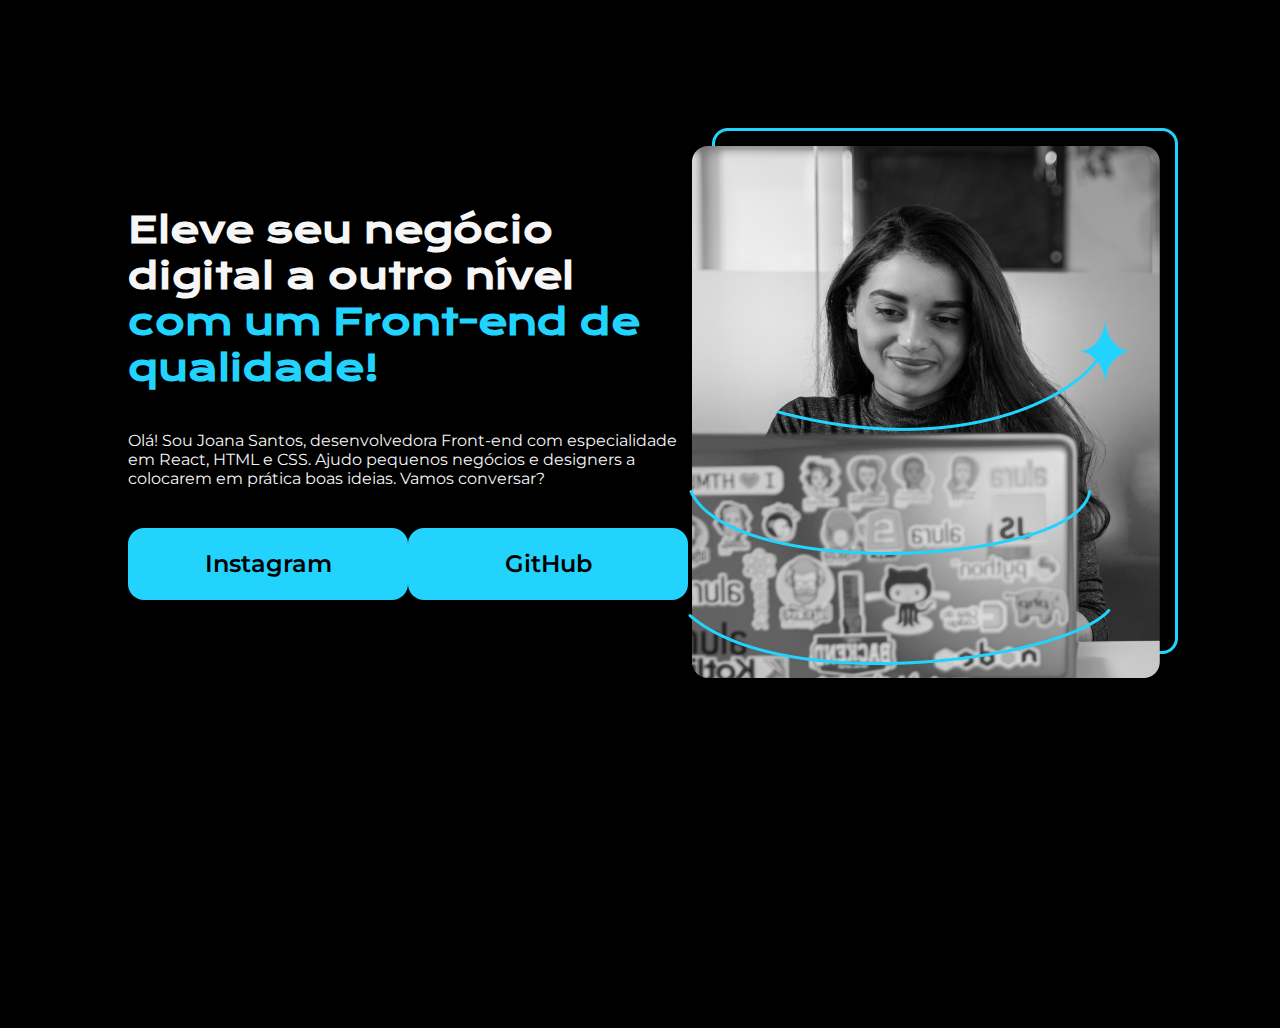
==== HTML CSS/ambientes de desenvolvimento, estrutura de arquivos e tags/index3/index.html @ 399bc338 "updating" ====
<!DOCTYPE html>
<html lang="pt-br">
    <head>
        <meta charset="UTF-8" />
        <meta http-equiv="X-UA-Compatible" content="IE=edge" />
        <meta name="viewport" content="width=device-width, initial-scale=1.0" />
        <link rel="stylesheet" href="./style.css" />
        <title>Portifolio</title>
    </head>
    <body>
        <header></header>
        <main class="apresentacao">
            <section class="apresentacao__conteudo">
                <h1 class="apresentacao__conteudo__titulo">
                    Eleve seu negócio digital a outro nível
                    <strong class="titulo-destaque"
                        >com um Front-end de qualidade!
                    </strong>
                </h1>
                <p class="apresentacao__conteudo__texto">
                    Olá! Sou Joana Santos, desenvolvedora Front-end com
                    especialidade em React, HTML e CSS. Ajudo pequenos negócios
                    e designers a colocarem em prática boas ideias. Vamos
                    conversar?
                </p>
                <div class="apresentacao__links">
                    <a
                        class="apresentacao__links__link"
                        href="https://instagram.com/rafaballerini"
                        >Instagram</a
                    >
                    <a
                        class="apresentacao__links__link"
                        href="https://github.com/guilhermeonrails"
                        >GitHub</a
                    >
                </div>
            </section>
            <img
                src="../arquivos/Portifolio-HTML-e-CSS-aula_3/Portifolio-HTML-e-CSS-aula_3/Imagem.png"
                alt="Foto da Joana Santos programando"
            />
        </main>
        <footer></footer>
    </body>
</html>
---- HTML CSS/ambientes de desenvolvimento, estrutura de arquivos e tags/index3/style.css ----
@import url('https://fonts.googleapis.com/css2?family=Krona+One&family=Montserrat:wght@400;600&display=swap');

* {
    margin: 0;
    padding: 0;
    text-decoration: none;
}

body {
    height: 100vh;
    box-sizing: border-box;
    background-color: #000;
    color: #f6f6f6;
}

.titulo-destaque {
    color: #22d4fd;
}

.apresentacao {
    display: flex;
    align-items: center;
    justify-content: space-between;
    margin: 10%;
}

.apresentacao__conteudo {
    display: flex;
    flex-direction: column;
    gap: 40px;
    width: 615px;
}

.apresentacao__conteudo__titulo {
    font-size: 36px;
    font-family: 'Krona One', sans-serif;
}

.apresentacao__conteudo__texto {
    font: 24px;
    font-family: 'Montserrat', sans-serif;
}

.apresentacao__links {
    display: flex;
    justify-content: space-between;
}

.apresentacao__links__link {
    background-color: #22d4fd;

    text-align: center;
    font-size: 24px;
    font-family: 'Montserrat', sans-serif;
    font-weight: 600;
    color: #000;

    width: 280px;
    padding: 21.5px 0px 21.5px;
    border-radius: 16px;
}
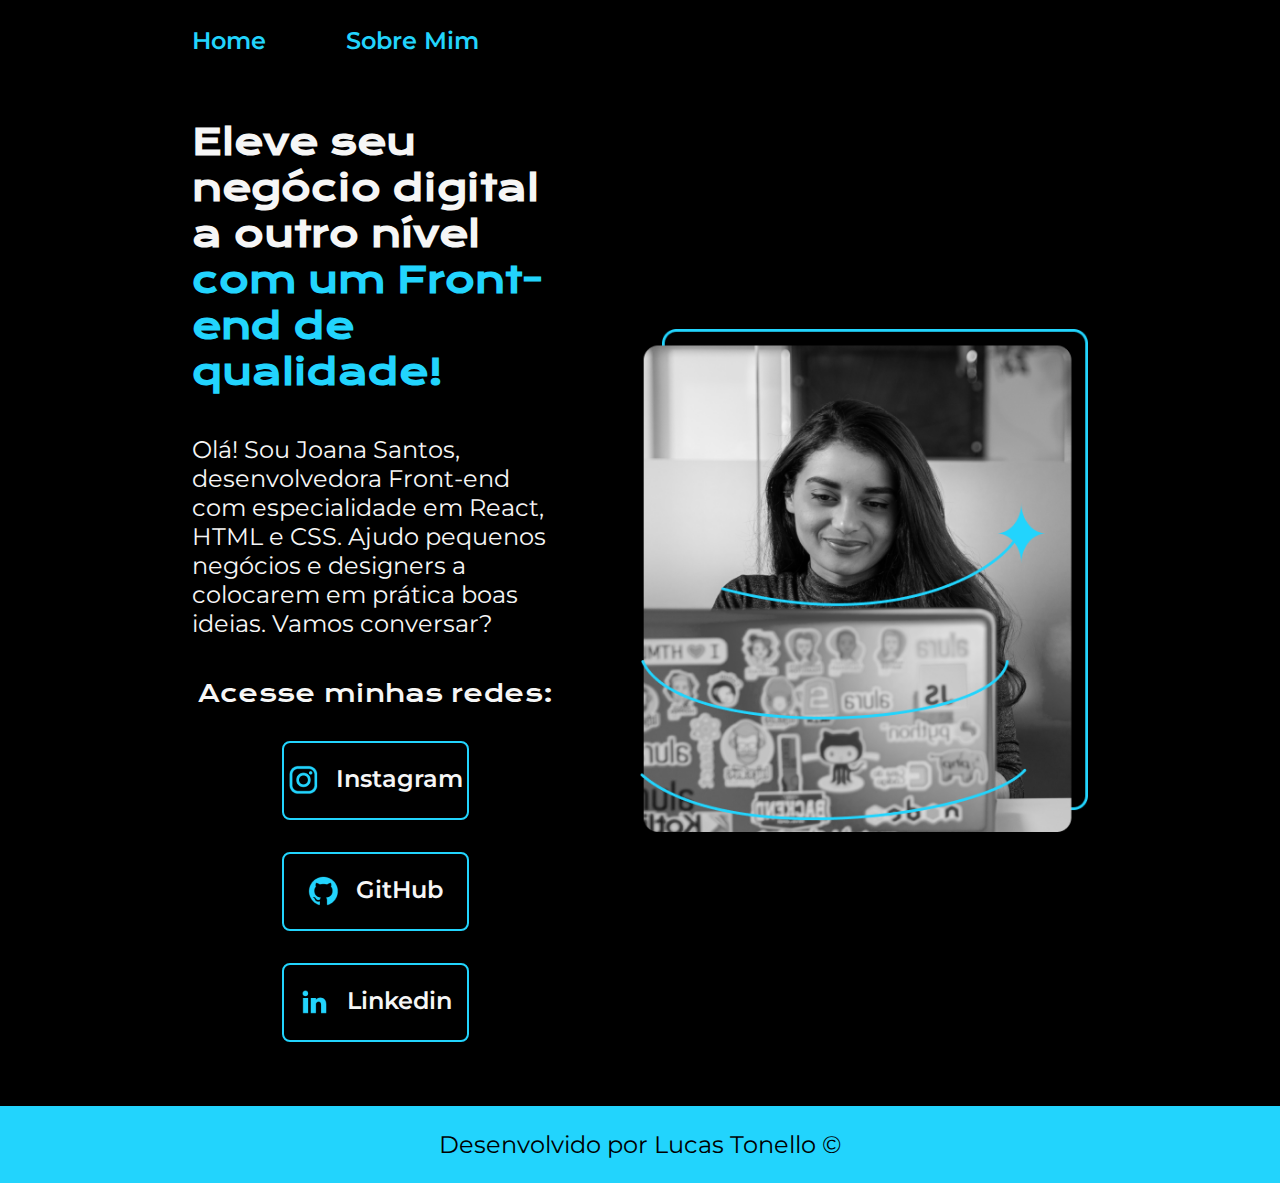
==== commit c8445061: "updating" ====
--- a/HTML CSS/ambientes de desenvolvimento, estrutura de arquivos e tags/index3/index.html
+++ b/HTML CSS/ambientes de desenvolvimento, estrutura de arquivos e tags/index3/index.html
@@ -1,46 +1,82 @@
 <!DOCTYPE html>
 <html lang="pt-br">
-    <head>
-        <meta charset="UTF-8" />
-        <meta http-equiv="X-UA-Compatible" content="IE=edge" />
-        <meta name="viewport" content="width=device-width, initial-scale=1.0" />
-        <link rel="stylesheet" href="./style.css" />
-        <title>Portifolio</title>
-    </head>
-    <body>
-        <header></header>
-        <main class="apresentacao">
-            <section class="apresentacao__conteudo">
-                <h1 class="apresentacao__conteudo__titulo">
-                    Eleve seu negócio digital a outro nível
-                    <strong class="titulo-destaque"
-                        >com um Front-end de qualidade!
-                    </strong>
-                </h1>
-                <p class="apresentacao__conteudo__texto">
-                    Olá! Sou Joana Santos, desenvolvedora Front-end com
-                    especialidade em React, HTML e CSS. Ajudo pequenos negócios
-                    e designers a colocarem em prática boas ideias. Vamos
-                    conversar?
-                </p>
-                <div class="apresentacao__links">
-                    <a
-                        class="apresentacao__links__link"
-                        href="https://instagram.com/rafaballerini"
-                        >Instagram</a
-                    >
-                    <a
-                        class="apresentacao__links__link"
-                        href="https://github.com/guilhermeonrails"
-                        >GitHub</a
-                    >
-                </div>
-            </section>
-            <img
-                src="../arquivos/Portifolio-HTML-e-CSS-aula_3/Portifolio-HTML-e-CSS-aula_3/Imagem.png"
-                alt="Foto da Joana Santos programando"
-            />
-        </main>
-        <footer></footer>
-    </body>
+   <head>
+      <meta charset="UTF-8" />
+      <meta http-equiv="X-UA-Compatible" content="IE=edge" />
+      <meta
+         name="viewport"
+         content="width=device-width, initial-scale=1.0"
+      />
+      <link rel="stylesheet" href="./styles/style.css" />
+      <title>Portifolio</title>
+   </head>
+   <body>
+      <header class="cabecalho">
+         <nav class="cabecalho__menu">
+            <a class="cabecalho__menu__link" href="index.html"
+               >Home</a
+            >
+            <a class="cabecalho__menu__link" href="about.html"
+               >Sobre Mim</a
+            >
+         </nav>
+      </header>
+      <main class="apresentacao">
+         <section class="apresentacao__conteudo">
+            <h1 class="apresentacao__conteudo__titulo">
+               Eleve seu negócio digital a outro nível
+               <strong class="titulo-destaque"
+                  >com um Front-end de qualidade!
+               </strong>
+            </h1>
+            <p class="apresentacao__conteudo__texto">
+               Olá! Sou Joana Santos, desenvolvedora Front-end com
+               especialidade em React, HTML e CSS. Ajudo pequenos
+               negócios e designers a colocarem em prática boas
+               ideias. Vamos conversar?
+            </p>
+            <div class="apresentacao__links">
+               <h2 class="apresentacao__links__subtitulo">
+                  Acesse minhas redes:
+               </h2>
+               <a
+                  class="apresentacao__links__navegacao"
+                  href="https://instagram.com/ltonelloo"
+               >
+                  <img
+                     src="../arquivos/imagens/instagram.png"
+                     alt="Instagram"
+                  />
+                  Instagram</a
+               >
+               <a
+                  class="apresentacao__links__navegacao"
+                  href="https://github.com/ltonelloo"
+               >
+                  <img
+                     src="../arquivos/imagens/github.png"
+                     alt="Github"
+                  />
+                  GitHub</a
+               >
+               <a
+                  class="apresentacao__links__navegacao"
+                  href="https://github.com/ltonelloo"
+               >
+                  <img
+                     src="../arquivos/imagens/linkedin.png"
+                     alt="Linkedin"
+                  />
+                  Linkedin</a
+               >
+            </div>
+         </section>
+         <img
+            class="apresentacao__imagem"
+            src="../arquivos/Portifolio-HTML-e-CSS-aula_3/Portifolio-HTML-e-CSS-aula_3/Imagem.png"
+            alt="Foto da Joana Santos programando"
+         />
+      </main>
+      <footer class="rodape">Desenvolvido por Lucas Tonello ©</footer>
+   </body>
 </html>
--- a/HTML CSS/ambientes de desenvolvimento, estrutura de arquivos e tags/index3/styles/style.css
+++ b/HTML CSS/ambientes de desenvolvimento, estrutura de arquivos e tags/index3/styles/style.css
@@ -0,0 +1,138 @@
+@import url('https://fonts.googleapis.com/css2?family=Krona+One&family=Montserrat:wght@400;600&display=swap');
+
+* {
+   margin: 0;
+   padding: 0;
+   text-decoration: none;
+}
+
+:root {
+   --cor--principal: #000000;
+   --cor-secundaria: #f6f6f6;
+   --cor-terciaria: #22d4fd;
+   --cor-hover: #272727;
+
+   --fonte-principal: 'krona one', sans-serif;
+   --fonte-secundaria: 'montserrat', sans-serif;
+}
+
+body {
+   box-sizing: border-box;
+   background-color: var(--cor--principal);
+   color: var(--cor-secundaria);
+}
+
+.cabecalho {
+   padding: 2% 0 0 15%;
+}
+
+.cabecalho__menu {
+   display: flex;
+   gap: 80px;
+}
+
+.cabecalho__menu__link {
+   font-family: var(--fonte-secundaria);
+   font-size: 1.5rem;
+   font-weight: 600;
+   color: var(--cor-terciaria);
+}
+
+.apresentacao {
+   display: flex;
+   align-items: center;
+   justify-content: space-between;
+   gap: 82px;
+   padding: 5% 15%;
+}
+
+.apresentacao__conteudo {
+   display: flex;
+   flex-direction: column;
+   gap: 40px;
+   width: 50%;
+}
+
+.apresentacao__conteudo__titulo {
+   font-size: 2.25rem;
+   font-family: var(--fonte-principal);
+}
+
+.titulo-destaque {
+   color: var(--cor-terciaria);
+}
+
+.apresentacao__conteudo__texto {
+   font-size: 1.5rem;
+   font-family: var(--fonte-secundaria);
+}
+
+.apresentacao__links {
+   display: flex;
+   flex-direction: column;
+   justify-content: space-between;
+   align-items: center;
+   gap: 32px;
+}
+
+.apresentacao__links__subtitulo {
+   font-family: var(--fonte-principal);
+   font-weight: 400;
+   font-size: 1.5rem;
+}
+
+.apresentacao__links__navegacao {
+   display: flex;
+   justify-content: center;
+   gap: 16px;
+
+   text-align: center;
+   font-size: 1.5rem;
+   font-family: var(--fonte-secundaria);
+   font-weight: 600;
+   color: var(--cor-secundaria);
+
+   width: 50%;
+   padding: 21.5px 0px 21.5px;
+   border-radius: 8px;
+   border: solid 2px var(--cor-terciaria);
+}
+
+.apresentacao__links__link:hover {
+   background-color: var(--cor-hover);
+   transition: 0.3s;
+}
+
+.apresentacao__imagem {
+   width: 50%;
+}
+
+.rodape {
+   text-align: center;
+   color: var(--cor--principal);
+   background-color: var(--cor-terciaria);
+   padding: 24px;
+
+   font-family: var(--fonte-secundaria);
+   font-size: 1.5rem;
+   font-weight: 400;
+}
+
+@media (max-width: 1200px) {
+   .cabecalho {
+      padding: 10%;
+   }
+
+   .cabecalho__menu {
+      justify-content: center;
+   }
+
+   .apresentacao {
+      padding: 5%;
+      flex-direction: column-reverse;
+   }
+
+   .apresentacao__conteudo {
+      width: auto;
+   }
+}
